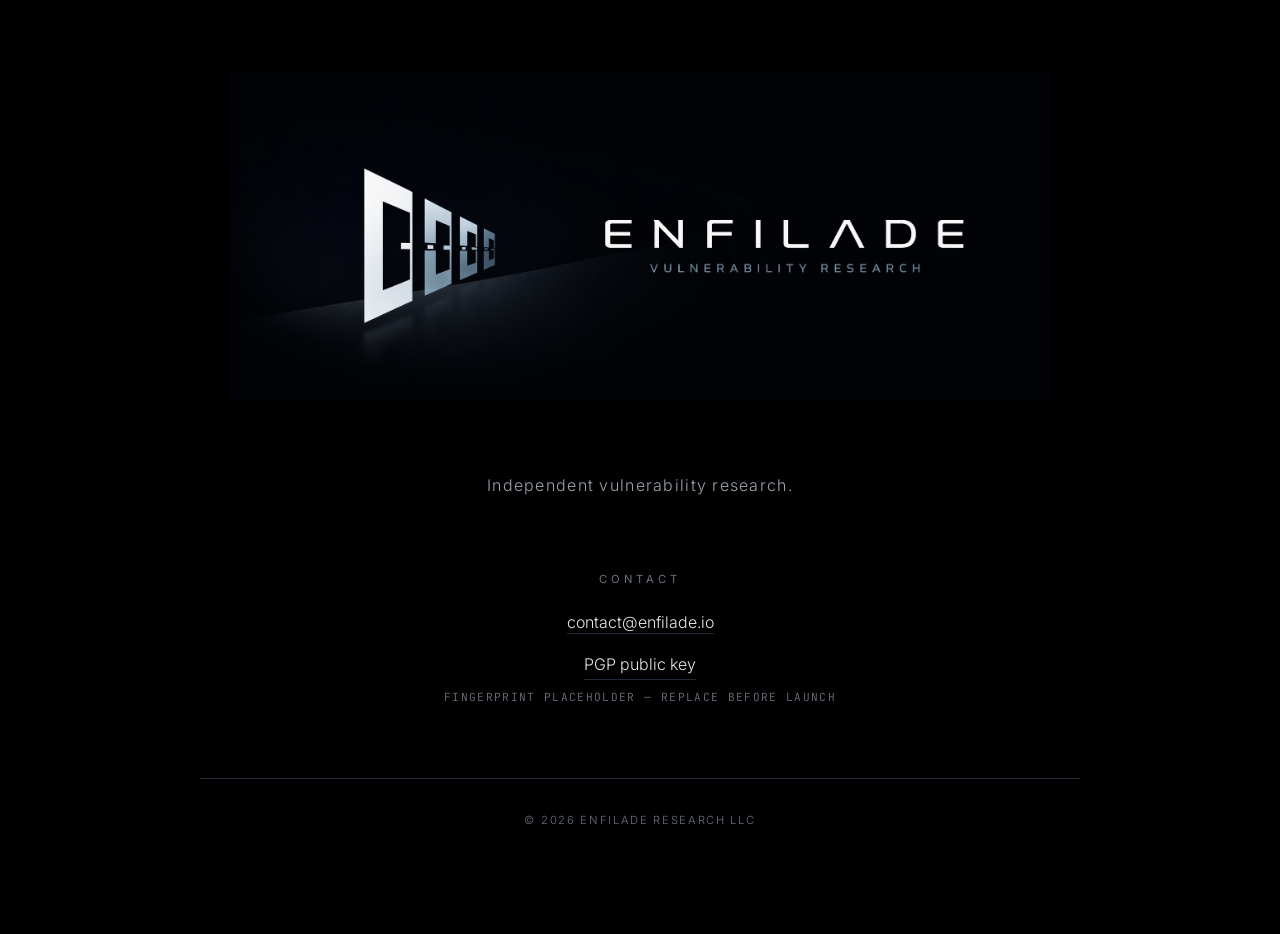
==== index.html @ 583c4aaf "Initial site Single-page static site for enfilade.io, served via GitHub Pages. Minimalist dark-theme" ====
<!DOCTYPE html>
<html lang="en">
<head>
  <meta charset="UTF-8" />
  <meta name="viewport" content="width=device-width, initial-scale=1" />
  <title>Enfilade — Vulnerability Research</title>
  <meta name="description" content="Independent vulnerability research." />
  <meta name="theme-color" content="#000000" />

  <meta property="og:title" content="Enfilade" />
  <meta property="og:description" content="Independent vulnerability research." />
  <meta property="og:type" content="website" />
  <meta property="og:url" content="https://enfilade.io" />
  <meta property="og:image" content="https://enfilade.io/assets/header-logo.png" />
  <meta name="twitter:card" content="summary_large_image" />

  <link rel="icon" type="image/png" href="/assets/logo-mark.png" />
  <link rel="preconnect" href="https://fonts.googleapis.com" />
  <link rel="preconnect" href="https://fonts.gstatic.com" crossorigin />
  <link href="https://fonts.googleapis.com/css2?family=Inter:wght@200;300;400;500&family=JetBrains+Mono:wght@400&display=swap" rel="stylesheet" />
  <link rel="stylesheet" href="/style.css" />
</head>
<body>
  <main>
    <header class="hero">
      <img src="/assets/header-logo.png" alt="Enfilade — Vulnerability Research" class="header-logo" />
    </header>

    <section class="intro">
      <p>Independent vulnerability research.</p>
    </section>

    <section class="contact">
      <h2>Contact</h2>
      <p><a href="mailto:contact@enfilade.io">contact@enfilade.io</a></p>
      <p class="pgp">
        <a href="/assets/enfilade-pgp.asc">PGP public key</a>
        <span class="fingerprint">FINGERPRINT PLACEHOLDER — REPLACE BEFORE LAUNCH</span>
      </p>
    </section>

    <footer>
      <p>&copy; <span id="year"></span> Enfilade Research LLC</p>
    </footer>
  </main>

  <script>
    document.getElementById('year').textContent = new Date().getFullYear();
  </script>
</body>
</html>
---- style.css ----
*,
*::before,
*::after {
  box-sizing: border-box;
  margin: 0;
  padding: 0;
}

:root {
  --bg: #000000;
  --fg: #e5e7eb;
  --fg-dim: #9ca3af;
  --fg-muted: #6b7280;
  --rule: #1f2937;
  --accent: #ffffff;
  --mono: "JetBrains Mono", ui-monospace, SFMono-Regular, Menlo, monospace;
  --sans: "Inter", -apple-system, BlinkMacSystemFont, "Segoe UI", sans-serif;
}

html,
body {
  background: var(--bg);
  color: var(--fg);
  font-family: var(--sans);
  font-weight: 300;
  line-height: 1.65;
  min-height: 100vh;
  -webkit-font-smoothing: antialiased;
  -moz-osx-font-smoothing: grayscale;
}

body {
  display: flex;
  flex-direction: column;
}

main {
  width: 100%;
  max-width: 960px;
  margin: 0 auto;
  padding: clamp(3rem, 8vh, 6rem) clamp(1.25rem, 4vw, 2.5rem);
  flex: 1;
  display: flex;
  flex-direction: column;
  justify-content: center;
  gap: clamp(3rem, 8vh, 6rem);
}

.hero {
  display: flex;
  justify-content: center;
}

.header-logo {
  width: 100%;
  max-width: 820px;
  height: auto;
  display: block;
  user-select: none;
  -webkit-user-drag: none;
}

.intro {
  text-align: center;
}

.intro p {
  font-size: clamp(1rem, 1.2vw, 1.125rem);
  font-weight: 300;
  letter-spacing: 0.08em;
  color: var(--fg-dim);
}

.contact {
  text-align: center;
  display: flex;
  flex-direction: column;
  align-items: center;
  gap: 1rem;
}

.contact h2 {
  font-size: 0.7rem;
  font-weight: 400;
  letter-spacing: 0.35em;
  text-transform: uppercase;
  color: var(--fg-muted);
  margin-bottom: 0.25rem;
}

.contact a {
  color: var(--fg);
  text-decoration: none;
  border-bottom: 1px solid var(--rule);
  transition: border-color 160ms ease, color 160ms ease;
  padding-bottom: 1px;
}

.contact a:hover,
.contact a:focus-visible {
  color: var(--accent);
  border-bottom-color: var(--accent);
  outline: none;
}

.pgp {
  display: flex;
  flex-direction: column;
  align-items: center;
  gap: 0.5rem;
}

.fingerprint {
  font-family: var(--mono);
  font-size: 0.7rem;
  color: var(--fg-muted);
  letter-spacing: 0.12em;
}

footer {
  margin-top: auto;
  padding: 2rem 1rem;
  text-align: center;
  border-top: 1px solid var(--rule);
  color: var(--fg-muted);
  font-size: 0.7rem;
  letter-spacing: 0.15em;
  text-transform: uppercase;
}

::selection {
  background: var(--fg);
  color: var(--bg);
}

@media (max-width: 640px) {
  main {
    gap: 2.75rem;
    justify-content: flex-start;
    padding-top: 3rem;
  }

  .intro p {
    font-size: 0.95rem;
  }
}
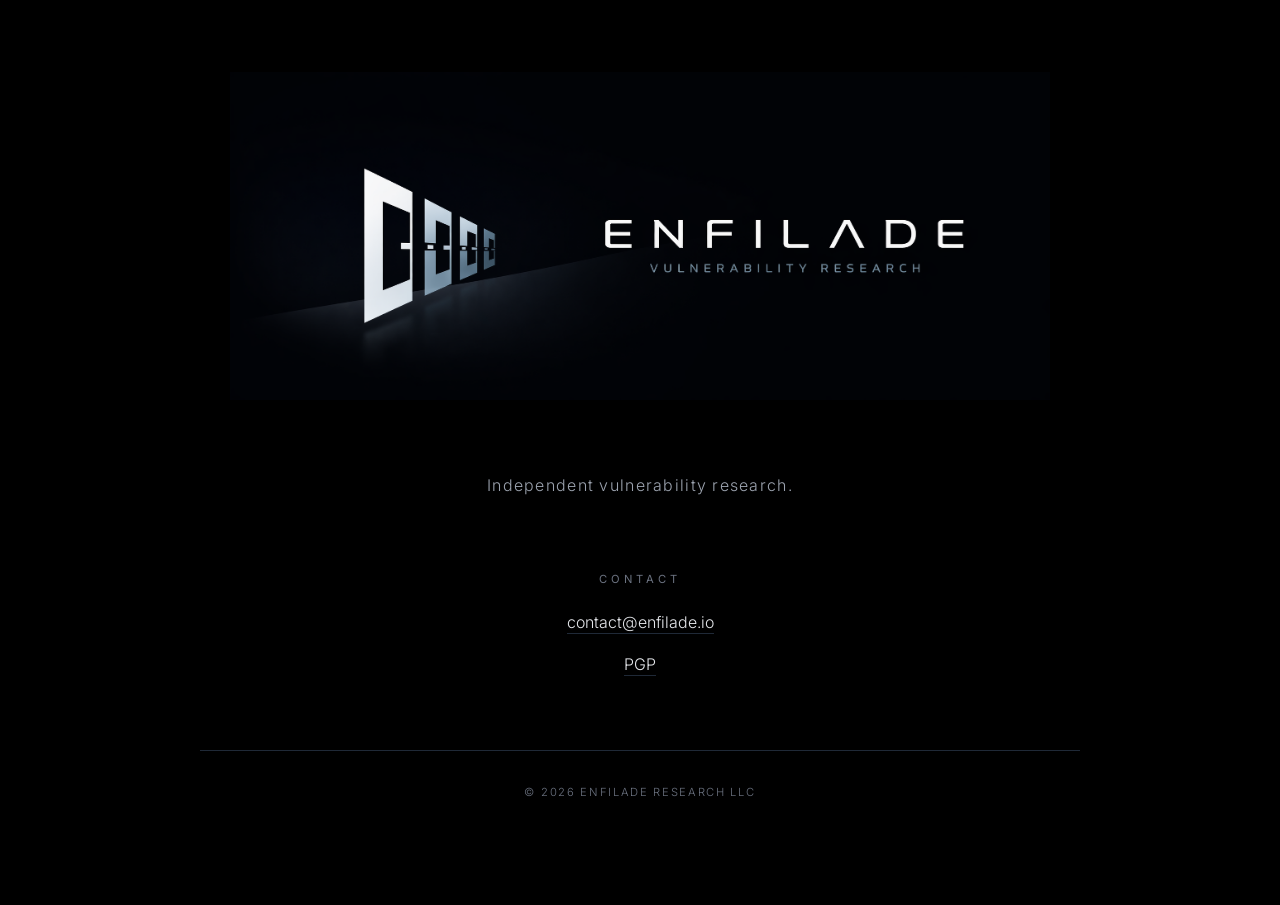
==== commit 7545a0cc: "Simplify PGP contact to single link Remove inline fingerprint display and unused flex container. PGP" ====
--- a/index.html
+++ b/index.html
@@ -33,10 +33,7 @@
     <section class="contact">
       <h2>Contact</h2>
       <p><a href="mailto:contact@enfilade.io">contact@enfilade.io</a></p>
-      <p class="pgp">
-        <a href="/assets/enfilade-pgp.asc">PGP public key</a>
-        <span class="fingerprint">FINGERPRINT PLACEHOLDER — REPLACE BEFORE LAUNCH</span>
-      </p>
+      <p><a href="/assets/enfilade-pgp.asc">PGP</a></p>
     </section>
 
     <footer>
--- a/style.css
+++ b/style.css
@@ -103,20 +103,6 @@
   outline: none;
 }
 
-.pgp {
-  display: flex;
-  flex-direction: column;
-  align-items: center;
-  gap: 0.5rem;
-}
-
-.fingerprint {
-  font-family: var(--mono);
-  font-size: 0.7rem;
-  color: var(--fg-muted);
-  letter-spacing: 0.12em;
-}
-
 footer {
   margin-top: auto;
   padding: 2rem 1rem;
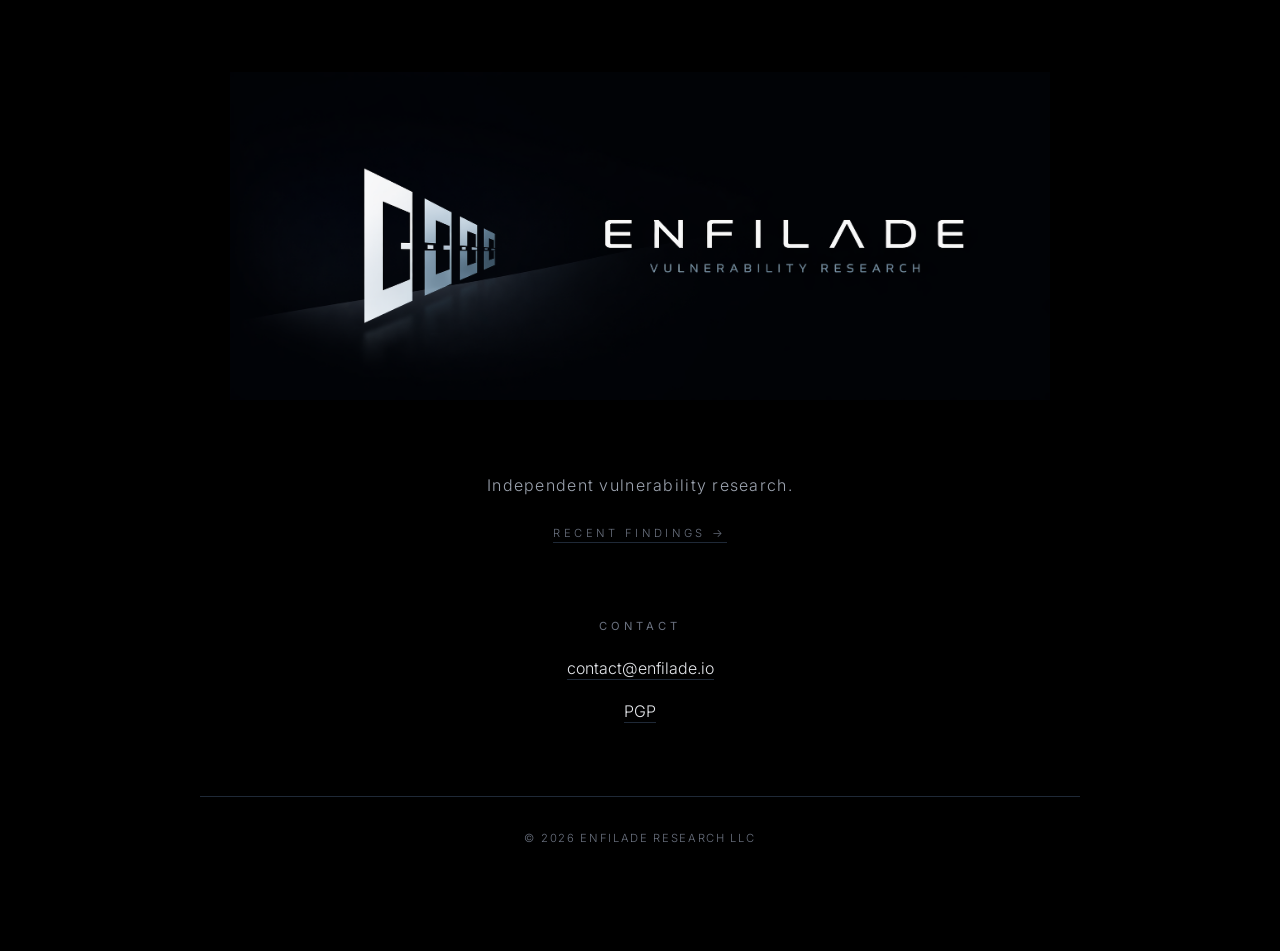
==== commit a01c43db: "Add research page with EN-0001 brief New /research/ route showing sanitized summaries of active find" ====
--- a/index.html
+++ b/index.html
@@ -28,6 +28,7 @@
 
     <section class="intro">
       <p>Independent vulnerability research.</p>
+      <p class="intro-link"><a href="/research/">Recent findings →</a></p>
     </section>
 
     <section class="contact">
--- a/style.css
+++ b/style.css
@@ -114,6 +114,156 @@
   text-transform: uppercase;
 }
 
+.intro-link {
+  margin-top: 1.25rem;
+}
+
+.intro-link a {
+  font-size: 0.7rem;
+  letter-spacing: 0.3em;
+  text-transform: uppercase;
+  color: var(--fg-muted);
+  text-decoration: none;
+  border-bottom: 1px solid var(--rule);
+  padding-bottom: 2px;
+  transition: color 160ms ease, border-color 160ms ease;
+}
+
+.intro-link a:hover,
+.intro-link a:focus-visible {
+  color: var(--fg);
+  border-bottom-color: var(--fg);
+  outline: none;
+}
+
+.site-header {
+  width: 100%;
+  max-width: 960px;
+  margin: 0 auto;
+  padding: clamp(1.5rem, 3vh, 2.25rem) clamp(1.25rem, 4vw, 2.5rem) 0;
+}
+
+.site-mark {
+  font-family: var(--sans);
+  font-size: 0.85rem;
+  font-weight: 400;
+  letter-spacing: 0.55em;
+  color: var(--fg);
+  text-decoration: none;
+  transition: color 160ms ease;
+  padding-right: 0.5em;
+}
+
+.site-mark:hover,
+.site-mark:focus-visible {
+  color: var(--fg-dim);
+  outline: none;
+}
+
+body.subpage main.page {
+  justify-content: flex-start;
+  min-height: auto;
+  gap: clamp(2rem, 4vh, 3rem);
+  padding-top: clamp(2rem, 5vh, 3.5rem);
+}
+
+.page-heading {
+  font-family: var(--sans);
+  font-size: clamp(1.4rem, 3vw, 2rem);
+  font-weight: 300;
+  letter-spacing: 0.3em;
+  text-transform: uppercase;
+  color: var(--fg);
+}
+
+.page-intro p {
+  font-size: clamp(0.95rem, 1.1vw, 1.05rem);
+  font-weight: 300;
+  color: var(--fg-dim);
+  max-width: 58ch;
+  line-height: 1.8;
+}
+
+.research-list {
+  display: flex;
+  flex-direction: column;
+  gap: 0;
+}
+
+.brief {
+  border-top: 1px solid var(--rule);
+  padding: 2rem 0;
+}
+
+.brief:last-child {
+  border-bottom: 1px solid var(--rule);
+}
+
+.brief-head {
+  display: flex;
+  gap: 1.75rem;
+  font-family: var(--mono);
+  font-size: 0.7rem;
+  letter-spacing: 0.2em;
+  color: var(--fg-muted);
+  text-transform: uppercase;
+  margin-bottom: 0.75rem;
+}
+
+.brief-id {
+  color: var(--fg);
+}
+
+.brief-title {
+  font-family: var(--sans);
+  font-size: clamp(1rem, 1.4vw, 1.15rem);
+  font-weight: 400;
+  letter-spacing: 0.05em;
+  color: var(--fg);
+  margin-bottom: 0.75rem;
+}
+
+.brief-body {
+  font-size: 0.95rem;
+  line-height: 1.75;
+  color: var(--fg-dim);
+  max-width: 65ch;
+  margin-bottom: 0.9rem;
+}
+
+.brief-meta {
+  font-family: var(--mono);
+  font-size: 0.68rem;
+  letter-spacing: 0.2em;
+  color: var(--fg-muted);
+  text-transform: uppercase;
+}
+
+.inline-contact {
+  padding-top: 1rem;
+}
+
+.inline-contact p {
+  color: var(--fg-muted);
+  font-size: 0.85rem;
+  letter-spacing: 0.05em;
+}
+
+.inline-contact a {
+  color: var(--fg);
+  text-decoration: none;
+  border-bottom: 1px solid var(--rule);
+  transition: border-color 160ms ease, color 160ms ease;
+  padding-bottom: 1px;
+}
+
+.inline-contact a:hover,
+.inline-contact a:focus-visible {
+  color: var(--accent);
+  border-bottom-color: var(--accent);
+  outline: none;
+}
+
 ::selection {
   background: var(--fg);
   color: var(--bg);
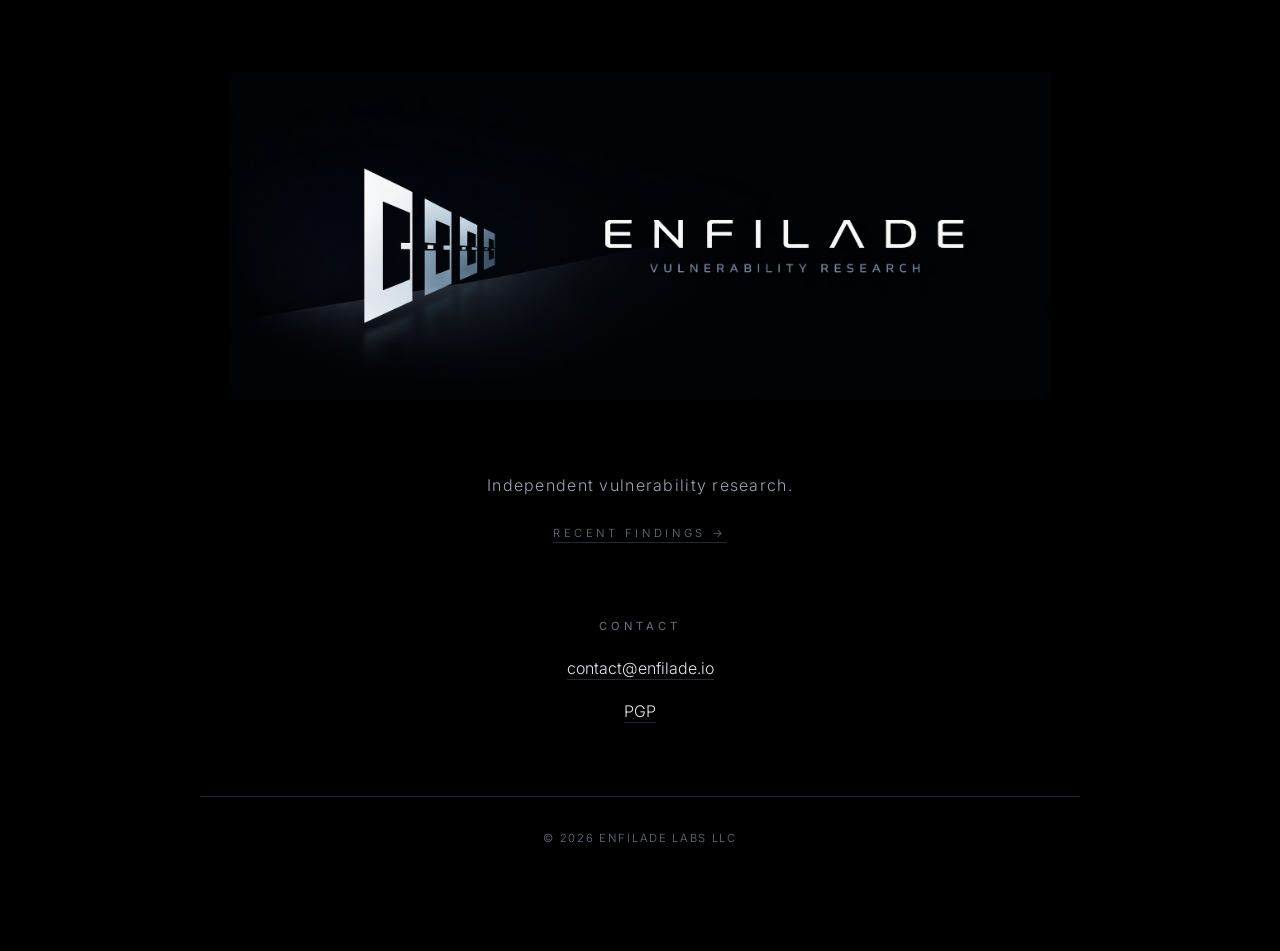
==== commit 5d3a02ed: "Correct legal entity name: Enfilade Labs LLC" ====
--- a/index.html
+++ b/index.html
@@ -38,7 +38,7 @@
     </section>
 
     <footer>
-      <p>&copy; <span id="year"></span> Enfilade Research LLC</p>
+      <p>&copy; <span id="year"></span> Enfilade Labs LLC</p>
     </footer>
   </main>
 
--- a/style.css
+++ b/style.css
@@ -231,6 +231,20 @@
   margin-bottom: 0.9rem;
 }
 
+.brief-body .kext {
+  font-family: var(--mono);
+  font-size: 0.88em;
+  letter-spacing: 0.01em;
+  color: var(--fg);
+  white-space: nowrap;
+}
+
+.brief-body code {
+  font-family: var(--mono);
+  font-size: 0.88em;
+  color: var(--fg);
+}
+
 .brief-meta {
   font-family: var(--mono);
   font-size: 0.68rem;
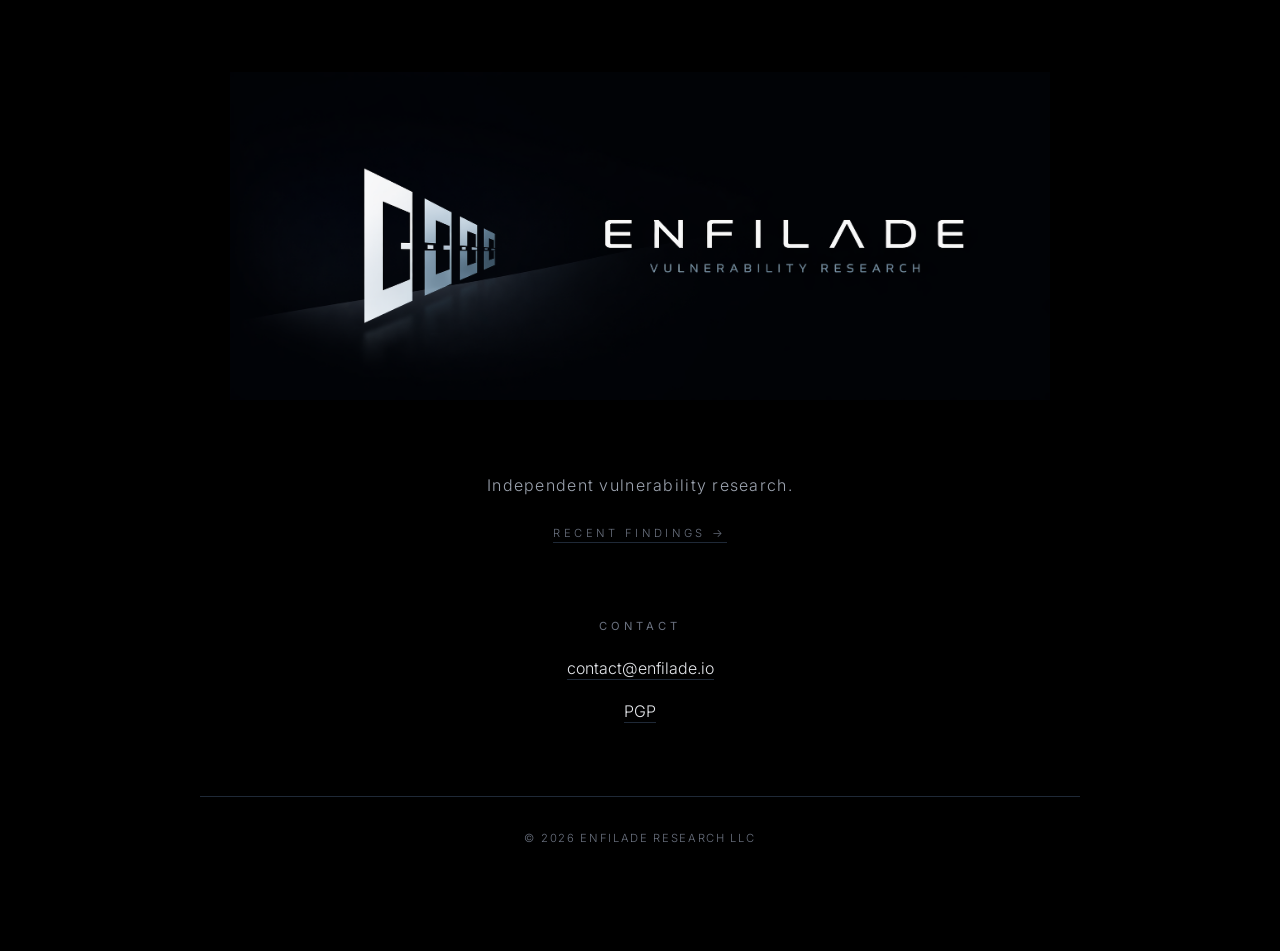
==== commit 0e2b987b: "Legal entity: Enfilade Research LLC" ====
--- a/index.html
+++ b/index.html
@@ -38,7 +38,7 @@
     </section>
 
     <footer>
-      <p>&copy; <span id="year"></span> Enfilade Labs LLC</p>
+      <p>&copy; <span id="year"></span> Enfilade Research LLC</p>
     </footer>
   </main>
 
